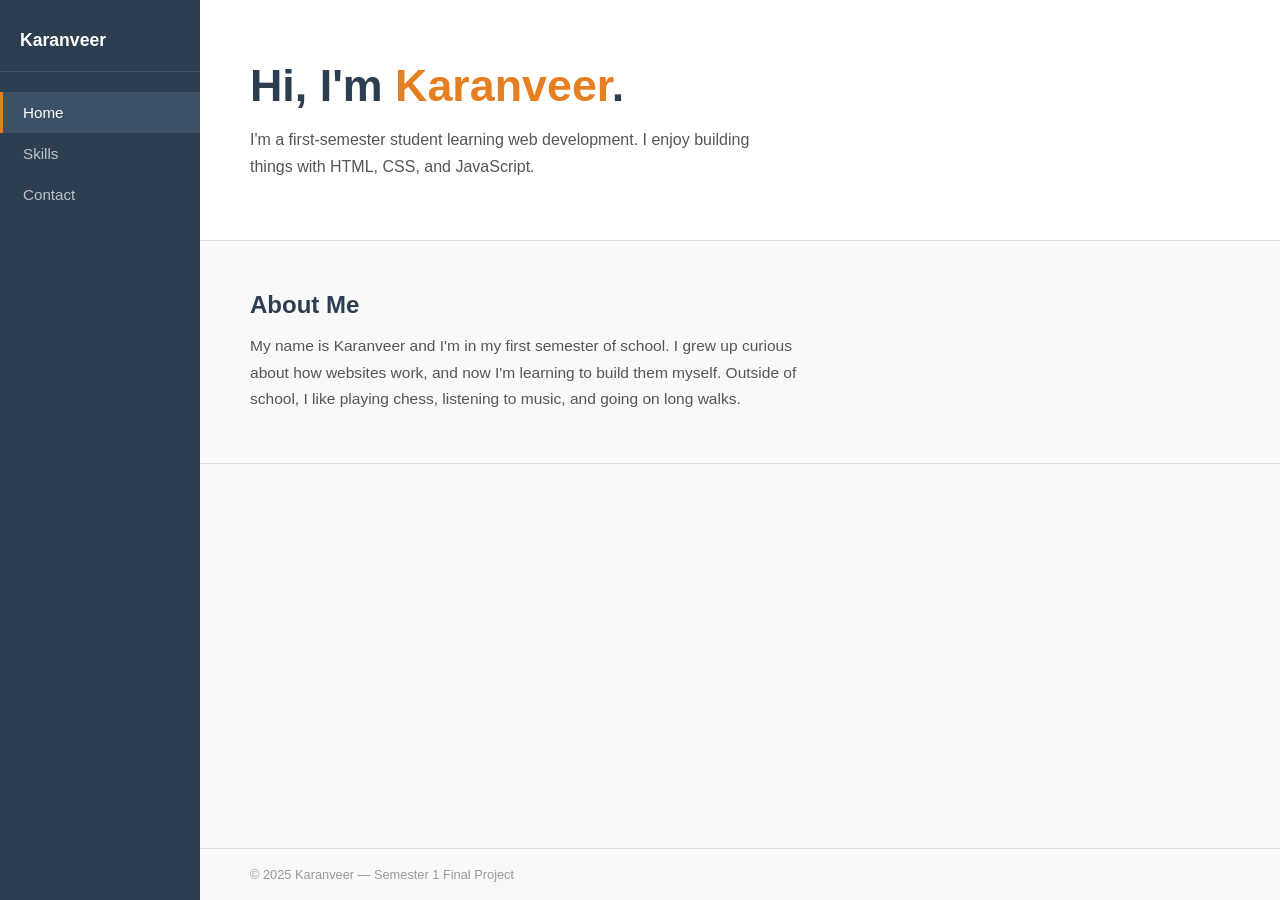
==== index.html @ 76a87081 "Add files via upload" ====
<!--
Name: Karanveer Singh
Date: 21 April 2026
Description: This is the home page of my portfolio website. It introduces who I am and gives a brief overview of my background and interests.
-->


<!DOCTYPE html>
<html lang="en">
<head>
  <meta charset="UTF-8" />
  <meta name="viewport" content="width=device-width, initial-scale=1.0" />
  <title>Karanveer — Portfolio</title>
  <link rel="stylesheet" href="style.css" />
</head>
<body>

  
  <aside id="sidebar">
    <div class="sidebar-name">Karanveer</div>
    <nav>
      <a href="index.html" class="active">Home</a>
      <a href="skills.html">Skills</a>
      <a href="contact.html">Contact</a>
    </nav>
  </aside>

  <div id="content">

    <section class="hero">
      <h1>Hi, I'm <span>Karanveer</span>.</h1>
      <p>
        I'm a first-semester student learning web development.
        I enjoy building things with HTML, CSS, and JavaScript.
      </p>
    </section>

    <section class="section">
      <h2>About Me</h2>
      <p>
        My name is Karanveer and I'm in my first semester of school.
        I grew up curious about how websites work, and now I'm learning
        to build them myself. Outside of school, I like playing chess,
        listening to music, and going on long walks.
      </p>
    </section>

 
    <footer id="footer">
      &copy; 2025 Karanveer &mdash; Semester 1 Final Project
    </footer>

  </div>

</body>
</html>
---- style.css ----
/*
Name: Karanveer Singh
Date: 21 April 2026
Description: This file styles the website, including layout, colors, and responsive design.
*/


* {
  margin: 0;
  padding: 0;
  box-sizing: border-box;
}

body {
  font-family: Arial, sans-serif;
  background-color: #f9f9f9;
  color: #333;
  display: flex;
  min-height: 100vh;
}

/* ---- SIDEBAR ---- */
#sidebar {
  width: 200px;
  background-color: #2c3e50;
  position: fixed;
  top: 0;
  left: 0;
  height: 100vh;
  padding: 30px 0;
}

/* Name at top of sidebar */
#sidebar .sidebar-name {
  color: #fff;
  font-size: 1.1rem;
  font-weight: bold;
  padding: 0 20px 20px 20px;
  border-bottom: 1px solid #3d5166;
}

/* Nav links */
#sidebar nav {
  margin-top: 20px;
}

#sidebar nav a {
  display: block;
  color: #bdc3c7;
  text-decoration: none;
  padding: 12px 20px;
  font-size: 0.95rem;
  border-left: 3px solid transparent;
}

/* Hover effect */
#sidebar nav a:hover {
  color: #fff;
  background-color: #3d5166;
  border-left-color: #e67e22;
}

/* Active page link */
#sidebar nav a.active {
  color: #fff;
  border-left-color: #e67e22;
  background-color: #3d5166;
}

/* ---- MAIN CONTENT ---- */
#content {
  margin-left: 200px;
  flex: 1;
  display: flex;
  flex-direction: column;
}

/* Each section */
.section {
  padding: 50px;
  border-bottom: 1px solid #ddd;
}

/* Alternate section background */
.section.alt {
  background-color: #eef0f2;
}

/* Hero section */
.hero {
  padding: 60px 50px;
  border-bottom: 1px solid #ddd;
  background-color: #fff;
}

.hero h1 {
  font-size: 2.8rem;
  color: #2c3e50;
  margin-bottom: 15px;
}

.hero h1 span {
  color: #e67e22;
}

.hero p {
  font-size: 1rem;
  color: #555;
  line-height: 1.7;
  max-width: 520px;
}

/* Section headings */
.section h2 {
  font-size: 1.5rem;
  color: #2c3e50;
  margin-bottom: 14px;
}

.section p {
  font-size: 0.97rem;
  color: #555;
  line-height: 1.7;
  max-width: 580px;
}

/* ---- SKILLS PAGE ---- */
.skill-row {
  padding: 28px 0;
  border-bottom: 1px solid #ddd;
}

.skill-row:last-child {
  border-bottom: none;
}

.skill-row h3 {
  font-size: 1.1rem;
  color: #2c3e50;
  margin-bottom: 8px;
}

.skill-row p {
  font-size: 0.95rem;
  color: #555;
  line-height: 1.7;
  max-width: 520px;
}

/* ---- CONTACT PAGE ---- */
form {
  max-width: 480px;
}

.form-group {
  margin-bottom: 20px;
}

label {
  display: block;
  font-size: 0.9rem;
  font-weight: bold;
  margin-bottom: 6px;
  color: #333;
}

input,
textarea {
  width: 100%;
  padding: 10px 12px;
  border: 1px solid #ccc;
  border-radius: 4px;
  font-family: Arial, sans-serif;
  font-size: 0.95rem;
  color: #333;
  outline: none;
}

/* Highlight on focus */
input:focus,
textarea:focus {
  border-color: #e67e22;
  background-color: #fff8f2;
}

textarea {
  resize: vertical;
  min-height: 110px;
}

/* Error message */
.error-msg {
  display: block;
  font-size: 0.82rem;
  color: red;
  margin-top: 5px;
}

/* Input border turns red on error */
input.error,
textarea.error {
  border-color: red;
}

/* Buttons */
.btn-row {
  display: flex;
  gap: 12px;
  margin-top: 6px;
}

button {
  padding: 10px 24px;
  font-size: 0.9rem;
  font-family: Arial, sans-serif;
  border: none;
  border-radius: 4px;
  cursor: pointer;
}

button[type="submit"] {
  background-color: #e67e22;
  color: #fff;
}

button[type="submit"]:hover {
  background-color: #cf6d17;
}

button[type="reset"] {
  background-color: #ddd;
  color: #333;
}

button[type="reset"]:hover {
  background-color: #ccc;
}

/* Success message */
#success-msg {
  display: none;
  margin-top: 18px;
  padding: 12px 16px;
  background-color: #e9f7ef;
  border: 1px solid #a9dfbf;
  border-radius: 4px;
  color: #1e7e34;
  font-size: 0.95rem;
}

/* ---- FOOTER ---- */
#footer {
  margin-top: auto;
  padding: 18px 50px;
  border-top: 1px solid #ddd;
  font-size: 0.8rem;
  color: #999;
  background-color: #f9f9f9;
}

/* ---- MEDIA QUERY: small screens ---- */
@media (max-width: 650px) {
  body {
    flex-direction: column;
  }

  #sidebar {
    position: static;
    width: 100%;
    height: auto;
    padding: 14px 16px;
    display: flex;
    align-items: center;
    flex-wrap: wrap;
    gap: 8px;
  }

  #sidebar .sidebar-name {
    padding: 0;
    border-bottom: none;
    margin-right: 10px;
  }

  #sidebar nav {
    display: flex;
    flex-wrap: wrap;
    margin-top: 0;
    gap: 4px;
  }

  #sidebar nav a {
    padding: 7px 14px;
    border-left: none;
    border-bottom: 2px solid transparent;
  }

  #sidebar nav a:hover,
  #sidebar nav a.active {
    border-left-color: transparent;
    border-bottom-color: #e67e22;
  }

  #content {
    margin-left: 0;
  }

  .hero,
  .section {
    padding: 30px 20px;
  }

  .hero h1 {
    font-size: 2rem;
  }

  #footer {
    padding: 14px 20px;
  }
}
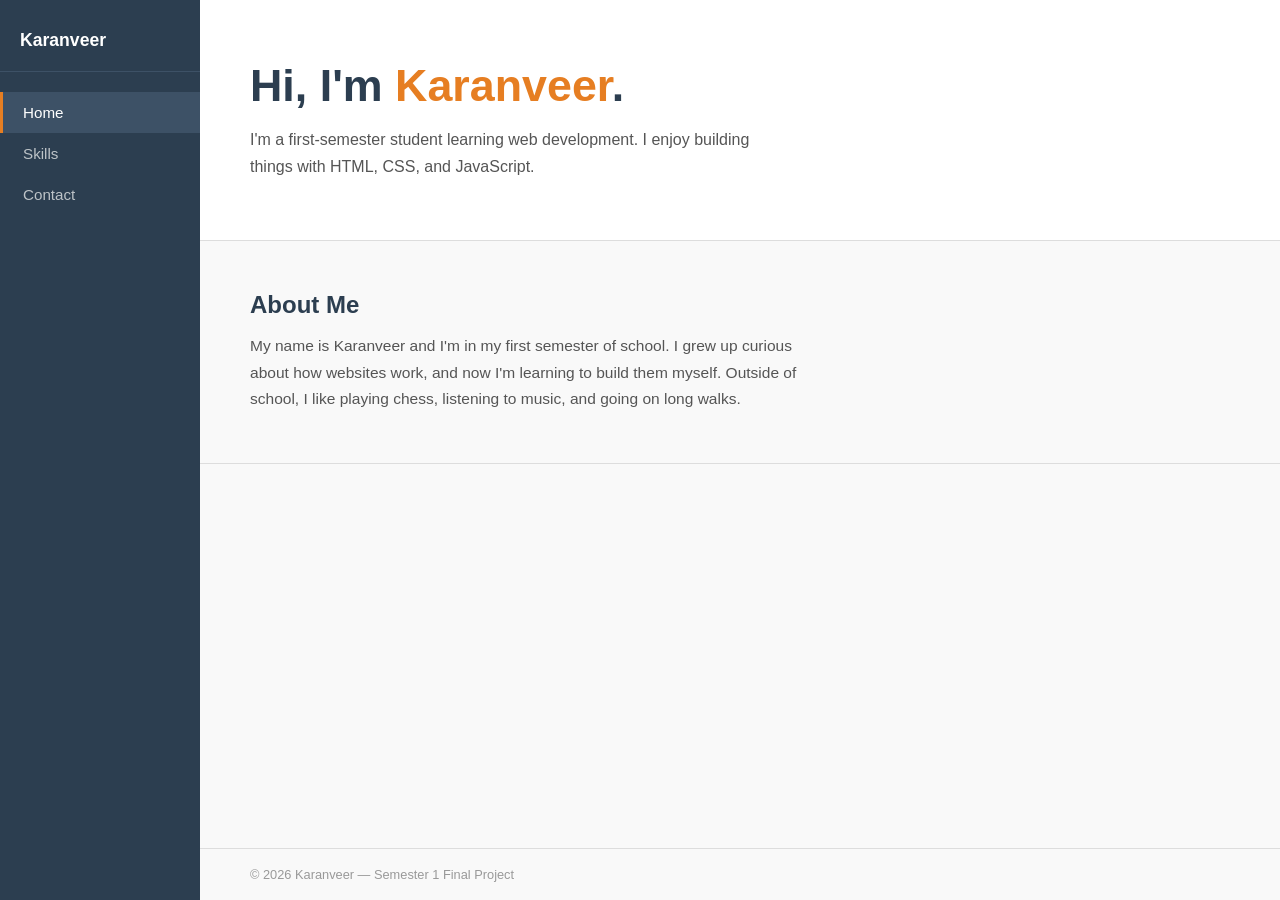
==== commit 20b6141f: "Add files via upload" ====
--- a/index.html
+++ b/index.html
@@ -48,7 +48,7 @@
 
  
     <footer id="footer">
-      &copy; 2025 Karanveer &mdash; Semester 1 Final Project
+      &copy; 2026 Karanveer &mdash; Semester 1 Final Project
     </footer>
 
   </div>
